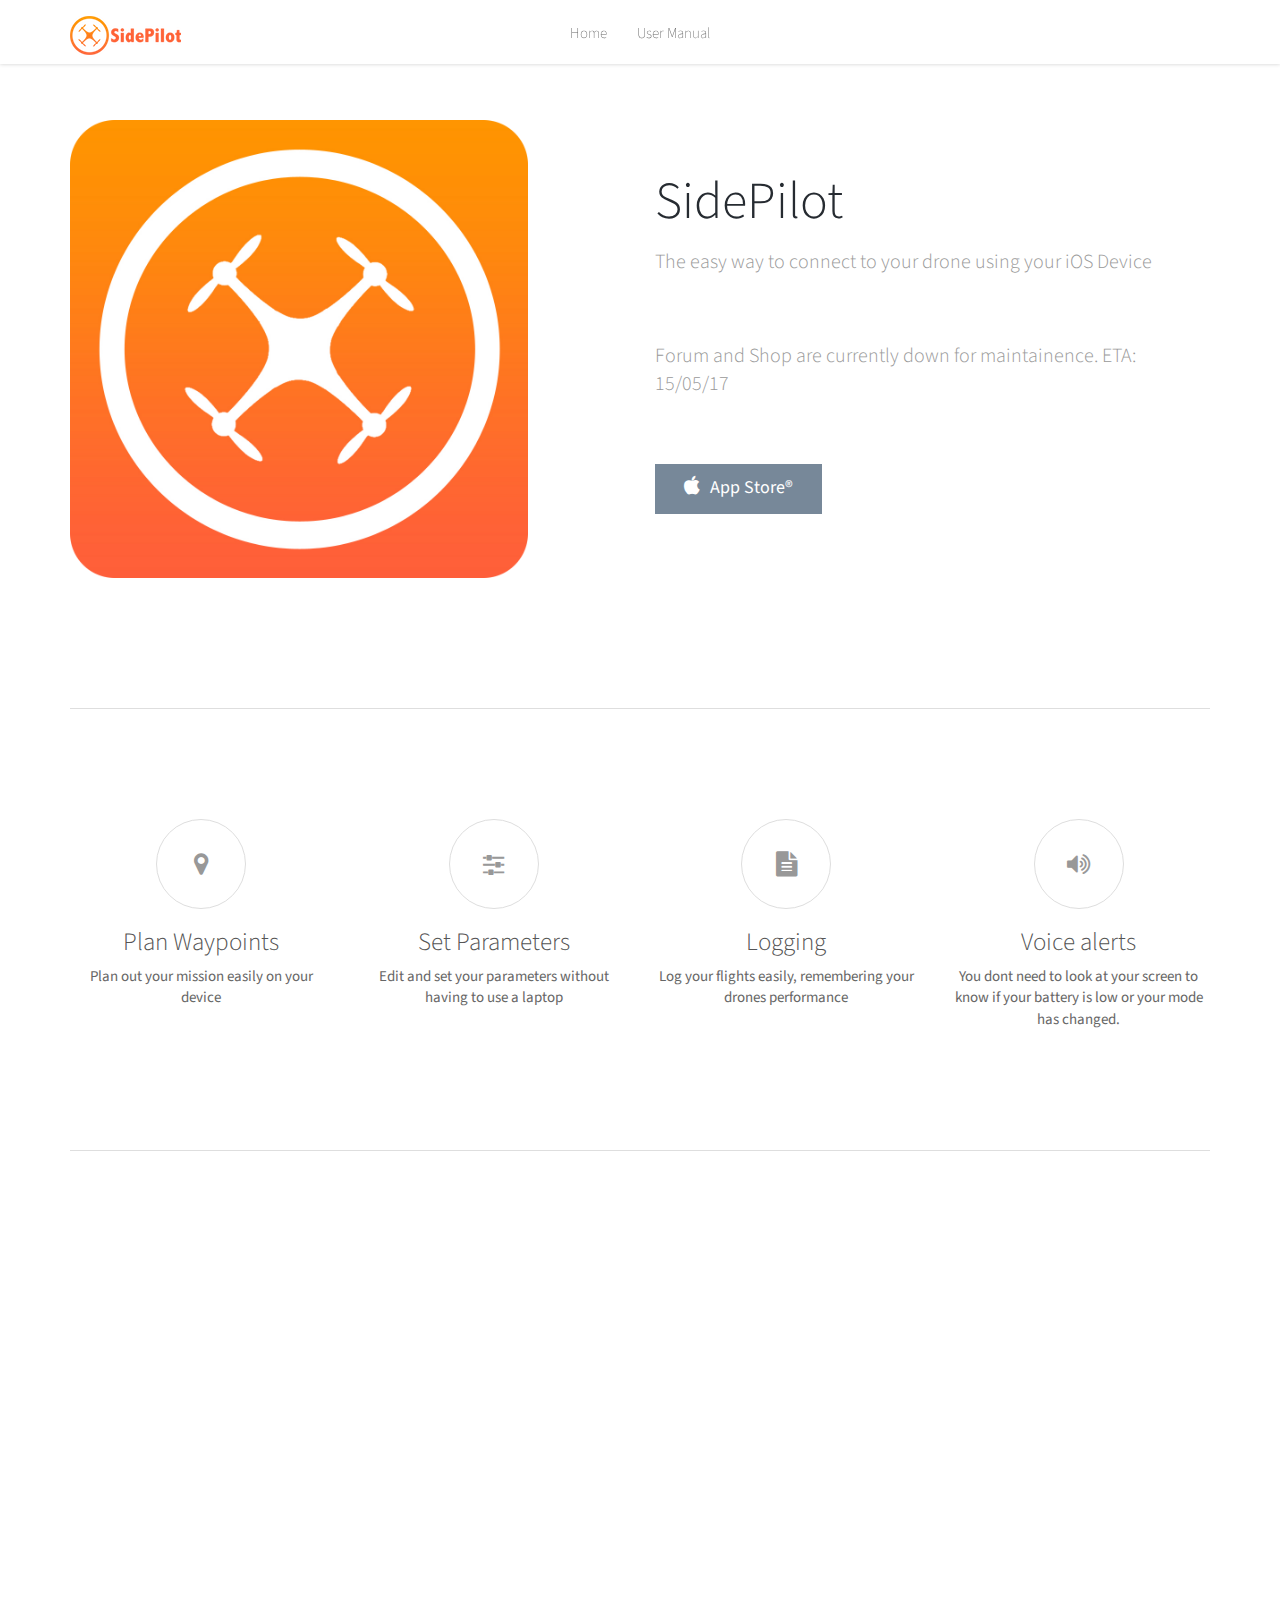
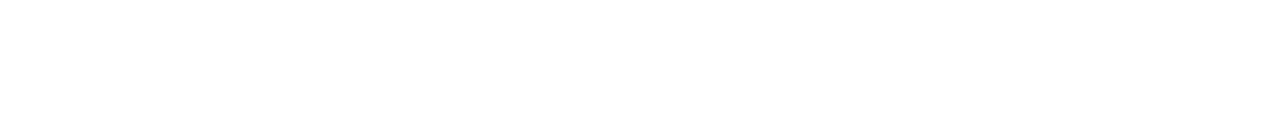
==== index.html @ 72e093e3 "initial" ====
<!DOCTYPE html>
<html class="no-js">
    <head>
        <meta charset="utf-8">
        <meta http-equiv="X-UA-Compatible" content="IE=edge">
        <title>SidePilot - iOS Ground Station</title>
        <meta name="description" content="">
        <meta name="viewport" content="width=device-width, initial-scale=1">

        <!-- Place favicon.ico and apple-touch-icon.png in the root directory -->
        <link rel="icon" href="/favicon.ico" type="image/vnd.microsoft.icon">
		<link rel="apple-touch-icon" href="/favicon-57.png" sizes="57x57">
		<link rel="apple-touch-icon" href="/favicon-120.png" sizes="120x120">
		<link rel="apple-touch-icon" href="/favicon-152.png" sizes="152x152">
		<link rel="apple-touch-icon" href="/favicon-180.png" sizes="180x180">
        <!-- Fonts -->




        <!-- CSS -->

        <link rel="stylesheet" href="css/bootstrap.min.css">
        <link rel="stylesheet" href="css/font-awesome.min.css">
        <link rel="stylesheet" href="css/main.css">
        <link rel="stylesheet" href="css/animate.css">
        <link rel="stylesheet" href="css/responsive.css">
        

        <!-- Js -->
        <script src="js/vendor/modernizr-2.6.2.min.js"></script>
        <script src="//ajax.googleapis.com/ajax/libs/jquery/1.10.2/jquery.min.js"></script>
        <script>window.jQuery || document.write('<script src="js/vendor/jquery-1.10.2.min.js"><\/script>')</script>
        <script src="js/bootstrap.min.js"></script>
        <script src="js/plugins.js"></script>
        <script src="js/main.js"></script>
        <script src="js/wow.min.js"></script>
        <script>
         new WOW(
            ).init();
        </script>

        <script>
          (function(i,s,o,g,r,a,m){i['GoogleAnalyticsObject']=r;i[r]=i[r]||function(){
          (i[r].q=i[r].q||[]).push(arguments)},i[r].l=1*new Date();a=s.createElement(o),
          m=s.getElementsByTagName(o)[0];a.async=1;a.src=g;m.parentNode.insertBefore(a,m)
          })(window,document,'script','//www.google-analytics.com/analytics.js','ga');

          ga('create', 'UA-73260412-2', 'auto');
          ga('send', 'pageview');

        </script>

    </head>
    <body>


    <header>
        <div class="container">
            <div class="row">
                <div class="col-md-3 col-xs-6 col-sm-3">
                    <a href="#" class="logo">
                        <img src="images/logo.png" alt="Logo">
                    </a>
                </div>
				<p></p>
                <div class="col-md-6 col-xs-6 col-sm-6">
                    <div class="menu">
                        <nav class="navbar navbar-default" role="navigation">
                            <div class="container-fluid">
                                <!-- Brand and toggle get grouped for better mobile display -->
                                <div class="navbar-header">
                                    <button type="button" class="navbar-toggle collapsed" data-toggle="collapse" data-target="#bs-example-navbar-collapse-1">
                                    <span class="sr-only">Toggle navigation</span>
                                    <span class="icon-bar"></span>
                                    <span class="icon-bar"></span>
                                    <span class="icon-bar"></span>
                                    </button>
                                </div>

                                <!-- Collect the nav links, forms, and other content for toggling -->
                                <div class="collapse navbar-collapse" id="bs-example-navbar-collapse-1">
                                    <ul class="nav navbar-nav">
                                        <li><a href="#">Home</a></li>
										<li><a href="/usermanual.html">User Manual</a></li>
                                    </ul>
                                  
                                </div><!-- /.navbar-collapse -->
                            </div><!-- /.container-fluid -->
                        </nav>
                    </div>
                </div> 
            </div>
        </div>
    </header>

    <section id="banner" class="wow fadeInUp">
        <div class="container">
            <div class="row">

                <div class="col-md-5 col-sm-6">
                    <div class="block">
                        <img class="app-img img-responsive" src="images/rounded-logo.png" alt="Big Logo">
                    </div>
                    
                </div>
                <div class="col-md-6 col-md-offset-1 col-sm-6">
                    <div class="block">
                        <p></p>
						<h1>
                            SidePilot
                        </h1>
                        <p>
                            The easy way to connect to your drone using your iOS Device
                        </p>
						<p>
						Forum and Shop are currently down for maintainence. ETA: 15/05/17

                        <ul class="download-btn">
                            <li>
                                <a href="https://itunes.apple.com/us/app/sidepilot/id1138193193?ls=1&mt=8" class="btn btn-default btn-apple"> <i class="fa fa-apple"></i>App Store®</a>
								&nbsp;&nbsp;&nbsp;&nbsp;&nbsp;&nbsp;&nbsp;&nbsp;
                            </li>
                        </ul>
                    </div>
                </div>
            </div>
        </div>
    </section>


    <section id="service">
        <div class="container">
            <div class="service-wrapper">
                <div class="row">
                    <div class="col-md-3 col-sm-6">
                        <div class="block wow fadeInRight" data-wow-delay="0.4s">
                            <div class="icon">
                               <i class="fa fa-map-marker" aria-hidden="true"></i>
                            </div>
                            
                            <h3>Plan Waypoints</h3>
                            <p>Plan out your mission easily on your device</p>
                        </div>
                    </div>
                    <div class="col-md-3 col-sm-6">
                        <div class="block wow fadeInRight" data-wow-delay="0.6s">
                            <div class="icon">
                                <i class="fa fa-sliders" aria-hidden="true"></i>
                            </div>
                            <h3>Set Parameters</h3>
                            <p>Edit and set your parameters without having to use a laptop</p>
                        </div>
                    </div>
                    <div class="col-md-3 col-sm-6">
                        <div class="block wow fadeInRight" data-wow-delay="0.8s">
                            <div class="icon">
                                <i class="fa  fa-file-text"></i>
                            </div>
                            <h3>Logging</h3>
                            <p>Log your flights easily, remembering your drones performance</p>
                        </div>
                    </div>
                     <div class="col-md-3 col-sm-6">
                        <div class="block wow fadeInRight" data-wow-delay="1.0s">
                            <div class="icon">
                                <i class="fa fa-volume-up" aria-hidden="true"></i>
                            </div>
                            <h3>Voice alerts</h3>
                            <p>You dont need to look at your screen to know if your battery is low or your mode has changed.</p>
                        </div>
                    </div>
                </div>
            </div>
        </div>
    </section>
	
	    <section id="screenshots">
        <div class="container">
            <div class="service-wrapper">
                <div class="row">
                    <div class="col-md-3 col-sm-6">
                        <div class="block wow fadeInRight" data-wow-delay="0.4s">
                            <div class="icon">
                               <img class="app-img img-responsive" src="images/sc1.png" alt="Screenshot 1">
                            </div>
                        </div>
                    </div>
                    <div class="col-md-3 col-sm-6">
                        <div class="block wow fadeInRight" data-wow-delay="0.6s">
                            <div class="icon">
                                <img class="app-img img-responsive" src="images/sc5.png" alt="Screenshot 2">
                            </div>
                        </div>
                    </div>
                    <div class="col-md-3 col-sm-6">
                        <div class="block wow fadeInRight" data-wow-delay="0.8s">
                            <div class="icon">
                                <img class="app-img img-responsive" src="images/sc2.png" alt="Screenshot 3">
                            </div>
                        </div>
                    </div>
                     <div class="col-md-3 col-sm-6">
                        <div class="block wow fadeInRight" data-wow-delay="1.0s">
                            <div class="icon">
                                <img class="app-img img-responsive" src="images/sc3.png" alt="Screenshot 4">
                            </div>
						</div>
                    </div>
                </div>
            </div>
        </div>
    </section>
    
    <footer class="wow fadeInUp" data-wow-delay=".8s">
        <div class="container text-center">
            <div class="row">
                <div class="col-md-12">
                        <a class="footer-logo"href="#">
                            <img class="img-responsive" src="images/logo.png" alt="Logo>
                        </a>
                    <p>Copyright © Tom Brereton 2016</p>
                    
                </div>
            </div>
        </div>
    </footer>

</body>
</html>
---- css/main.css ----
@import url(http://fonts.googleapis.com/css?family=Ubuntu:300,400,500,300italic);
@import url(http://fonts.googleapis.com/css?family=Open+Sans);
@import url(http://fonts.googleapis.com/css?family=Source+Sans+Pro:200,300,400,600,700);
body {
  font-family: 'Source Sans Pro', sans-serif;
}
h1,
h2,
h3,
h4,
h5,
h6,
p {
  font-family: 'Source Sans Pro', sans-serif;
}
h1 {
  font-size: 52px;
}
h2 {
  font-size: 38px;
  font-weight: 200;
}
h3 {
  font-size: 25px;
}
h4 {
  font-size: 20px;
}
p {
  font-size: 15px;
}
ul {
  padding-left: 0;
}
ul li {
  list-style: none;
}
.menu .navbar-default {
  background: none;
  border-color: transparent;
  margin-bottom: 0;
  text-align: center;
}
.menu .navbar-default .navbar-nav > li > a {
  font-size: 15px;
  font-family: 'Source Sans Pro', sans-serif;
  font-weight: 200;
  color: #666;
  padding: 5px 15px;
}
.menu .navbar-default .navbar-nav > li > a:hover {
  color: #f48e5c;
}
.menu .navbar-nav {
  float: none;
  display: inline-block;
}
.menu .navbar {
  min-height: 0;
}
header {
  -webkit-box-shadow: 0 0 4px rgba(0, 0, 0, 0.2);
  -moz-box-shadow: 0 0 4px rgba(0, 0, 0, 0.2);
  -ms-box-shadow: 0 0 4px rgba(0, 0, 0, 0.2);
  -o-box-shadow: 0 0 4px rgba(0, 0, 0, 0.2);
  box-shadow: 0 0 4px rgba(0, 0, 0, 0.2);
  background: rgba(255, 255, 255, 0.96);
  padding: 8px 0;
  position: fixed;
  width: 100%;
  z-index: 999;
}
header .logo {
  display: inline-block;
  margin-top: 8px;
}
header .social-info {
  margin-bottom: 0;
  padding-top: 8px;
  text-align: right;
}
header .social-info li {
  display: inline-block;
}
header .social-info li:first-child a {
  border-left: 1px solid #dedede;
}
header .social-info li a {
  color: #aeaeae;
  padding: 3px 8px;
  border-right: 1px solid #dedede;
}
header .social-info li a:hover {
  color: #f48e5c;
}
#banner {
  background-size: cover;
  position: relative;
  padding: 100px 0;
}
#banner .app-img {
  padding-top: 10px;
}
#banner .block > p {
  margin-bottom: 65px;
}
#banner .block {
  padding-top: 10px;
}
#banner .block h1 {
  margin-bottom: 18px;
  line-height: 55px;
  color: #262b31;
  font-weight: 300;
}
#banner .block p {
  font-size: 20px;
  color: #999;
  font-weight: 300;
}
#banner .block .download-btn li {
  display: inline-block;
}
#banner .block .download-btn li a {
  color: #fff;
  border: none;
  border-radius: 0;
  padding: 10px 28px 13px;
  font-size: 18px;
}
#banner .block .download-btn li a i {
  margin-right: 10px;
  font-size: 20px;
}
#banner .block .download-btn li .btn-apple {
  background: #778899;
  border: 1px solid transparent;
  -webkit-transition: .2s all;
  -o-transition: .2s all;
  transition: .2s all;
}
#banner .block .download-btn li .btn-forum {
  background: #fc6418;
  border: 1px solid transparent;
  -webkit-transition: .2s all;
  -o-transition: .2s all;
  transition: .2s all;
}
#banner .block .download-btn li .btn-store{
  background: #1e90ff;
  border: 1px solid transparent;
  -webkit-transition: .2s all;
  -o-transition: .2s all;
  transition: .2s all;
}
#banner .block .download-btn li .btn-apple:hover {
  color: #8883bc;
  background: #fff;
  border: 1px solid #8883bc;
}
#banner .block .download-btn li .btn-forum:hover {
  color: #8883bc;
  background: #fff;
  border: 1px solid #8883bc;
}
#banner .block .download-btn li .btn-store:hover {
  color: #8883bc;
  background: #fff;
  border: 1px solid #8883bc;
}
#banner .block .download-btn li .btn-andriod {
  background: #6fbf39;
  border: 1px solid transparent;
  -webkit-transition: .2s all;
  -o-transition: .2s all;
  transition: .2s all;
}
#banner .block .download-btn li .btn-andriod:hover {
  color: #6fbf39;
  background: #fff;
  border: 1px solid #6fbf39;
}
#banner .block .download-btn li .btn-windows {
  background: #00afec;
  border: 1px solid transparent;
  -webkit-transition: .2s all;
  -o-transition: .2s all;
  transition: .2s all;
}
#banner .block .download-btn li .btn-windows:hover {
  color: #00afec;
  background: #fff;
  border: 1px solid #00afec;
}
#service {
  padding: 30px 0;
}
#service .service-wrapper {
  border-top: 1px solid #dedede;
  border-bottom: 1px solid #dedede;
  padding: 110px 0;
}
#service .block {
  cursor: pointer;
  text-align: center;
}
#service .block:hover .icon i {
  color: #fff;
}
#service .block:hover h3 {
  color: #f48e5c;
}
#service .block:hover .icon {
  border: 1px solid #FFFFFF;
  background: #f48e5c;
  color: #fff;
  -webkit-box-shadow: 0 0 0px 2px #f48e5c;
  -moz-box-shadow: 0 0 0px 2px #f48e5c;
  box-shadow: 0 0 0px 2px #f48e5c;
}
#service .block .icon {
  width: 90px;
  height: 90px;
  margin: 0 auto;
  border-radius: 100%;
  border: 1px solid #dedede;
  text-align: center;
  -webkit-transition: .2s all;
  -o-transition: .2s all;
  transition: .2s all;
}
#service .block i {
  font-size: 25px;
  line-height: 90px;
  color: #989898;
  -webkit-transition: .2s all;
  -o-transition: .2s all;
  transition: .2s all;
}
#service .block h3 {
  color: #555;
  font-weight: 300;
}
#service .block p {
  color: #666;
}
#feature {
  padding: 120px 0;
}
#feature .title {
  font-weight: 300;
}
#feature .feature-item {
  margin-top: 40px;
}
#feature .feature-item:first-child {
  margin-top: 0;
}
#feature .feature-item .icon {
  padding-right: 22px;
}
#feature .feature-item .icon i {
  color: #f48e5c;
  font-size: 30px;
}
#feature .feature-item h4 {
  color: #f48e5c;
  margin-bottom: 0;
  font-weight: 300;
  margin-bottom: 8px;
}
#feature .feature-item p {
  color: #9499a2;
}
#feature .block {
  text-align: center;
}
#feature .block img {
  display: inline-block;
}
#utility {
  background: #f6f6f7;
  padding: 20px 0 30px 0;
}
#utility .block h2 {
  padding-top: 70px;
  color: #444;
}
#utility .block p {
  line-height: 32px;
  color: #7c828b;
  font-size: 16px;
}
#utility-2 {
  padding: 40px 0 10px 0;
}
#utility-2 .block {
  padding-top: 100px;
}
#utility-2 .block h2 {
  color: #666;
}
#utility-2 .block p {
  line-height: 32px;
  color: #9AA0A9;
  font-size: 16px;
}
#subscribe {
  padding: 70px 0;
}
#subscribe .block {
  border-top: 1px solid #dedede;
  padding-top: 40px;
}
#subscribe p {
  color: #96908E;
}
#subscribe .form-inline {
  padding-top: 16px;
}
#subscribe .form-inline .form-group {
  position: relative;
}
#subscribe .form-inline .form-group input {
  width: 340px;
  padding: 20px 0px 20px 15px;
  border-radius: 0;
  background: white;
  border: 1px solid #d4d4d4;
  border: 1px solid #d1d1d1;
  box-shadow: none;
}
#subscribe .form-inline .form-group input:hover,
#subscribe .form-inline .form-group input:active,
#subscribe .form-inline .form-group input:focus {
  box-shadow: none;
}
#subscribe .form-inline i {
  font-size: 18px;
  color: #fff;
  display: inline-block;
}
#subscribe .btn-signup {
  background: #77c344;
  padding: 10px 20px;
  color: #fff;
  border-radius: 0;
  border: none;
  margin-left: -4px;
  border: 1px solid transparent;
  -webkit-transition: .2s all;
  -o-transition: .2s all;
  transition: .2s all;
}
#subscribe .btn-signup:hover {
  background: #fff;
  border: 1px solid #77c344;
}
#subscribe .btn-signup:hover i {
  color: #77c344;
}
footer {
  background: #f9f9f9;
  border-top: 1px solid #e8e8e8;
  padding: 40px 0 20px;
}
footer .footer-logo {
  margin-bottom: 15px;
  display: inline-block;
  text-align: center;
}
footer p {
  color: #6F6F6F;
  margin-top: 10px;
  margin-bottom: 0;
}
---- css/responsive.css ----
/*		Tablet Layout: 768px.
		Gutters: 24px.
		Outer margins: 28px.
		Inherits styles from: Default Layout.
-----------------------------------------------------------------
cols    1     2      3      4      5      6      7      8
px      68    160    252    344    436    528    620    712    */
@media only screen and (min-width: 768px) and (max-width: 991px) {
  header {
    position: relative;
  }
  .menu .navbar-default .navbar-nav > li > a {
    padding: 5px 7px;
  }
  #banner .block .download-btn li {
    width: 100%;
    margin-bottom: 5px;
  }
  #banner .block .download-btn li a {
    display: block;
  }
  #banner {
    padding: 40px 0;
  }
  #banner h1 {
    font-size: 40px;
  }
  #banner .block img {
    padding-top: 80px;
  }
  #banner .block > p {
    margin-bottom: 20px;
  }
  #service .block {
    margin-bottom: 40px;
  }
  #service .service-wrapper {
    padding: 80px 0;
  }
  #feature {
    padding: 30px 0;
  }
  #feature .title {
    margin-top: 0;
    margin-bottom: 30px;
  }
  #feature .block img {
    padding-top: 40px;
  }
  #feature .feature-item {
    margin-top: 10px;
  }
  #utility .block h2 {
    padding-top: 15px;
  }
  #utility-2 .block {
    padding-top: 0;
  }
  #subscribe .form-inline .form-group input {
    width: 100%;
  }
  footer .footer-logo {
    display: inline-block;
  }
}
/*		Mobile Layout: 320px.
		Gutters: 24px.
		Outer margins: 34px.
		Inherits styles from: Default Layout.
---------------------------------------------
cols    1     2      3
px      68    160    252    */
@media only screen and (max-width: 767px) {
  header {
    position: relative;
  }
  .footer-logo img {
    width: 100px;
  }
  #subscribe .form-inline .form-group input {
    width: 290px;
  }
  #feature {
    padding: 30px 0;
  }
  #banner .block .download-btn li {
    width: 100%;
    margin-bottom: 5px;
  }
  #banner .block .download-btn li a {
    display: block;
  }
  #banner {
    padding: 40px 0;
  }
  #banner h1 {
    font-size: 40px;
  }
  #service .service-wrapper {
    padding: 60px 0;
  }
  #service .block {
    margin-bottom: 20px;
  }
  #utility .block h2,
  #utility-2 .block h2,
  #feature .title {
    text-align: center;
  }
  #subscribe .form-inline .form-group input {
    width: 100%;
  }
  footer .footer-logo {
    display: inline-block;
  }
}
/*		Wide Mobile Layout: 480px.
		Gutters: 24px.
		Outer margins: 22px.
		Inherits styles from: Default Layout, Mobile Layout.
------------------------------------------------------------
cols    1     2      3      4      5
px      68    160    252    344    436    */
/*	Retina media query.
	Overrides styles for devices with a 
	device-pixel-ratio of 2+, such as iPhone 4.
-----------------------------------------------    */
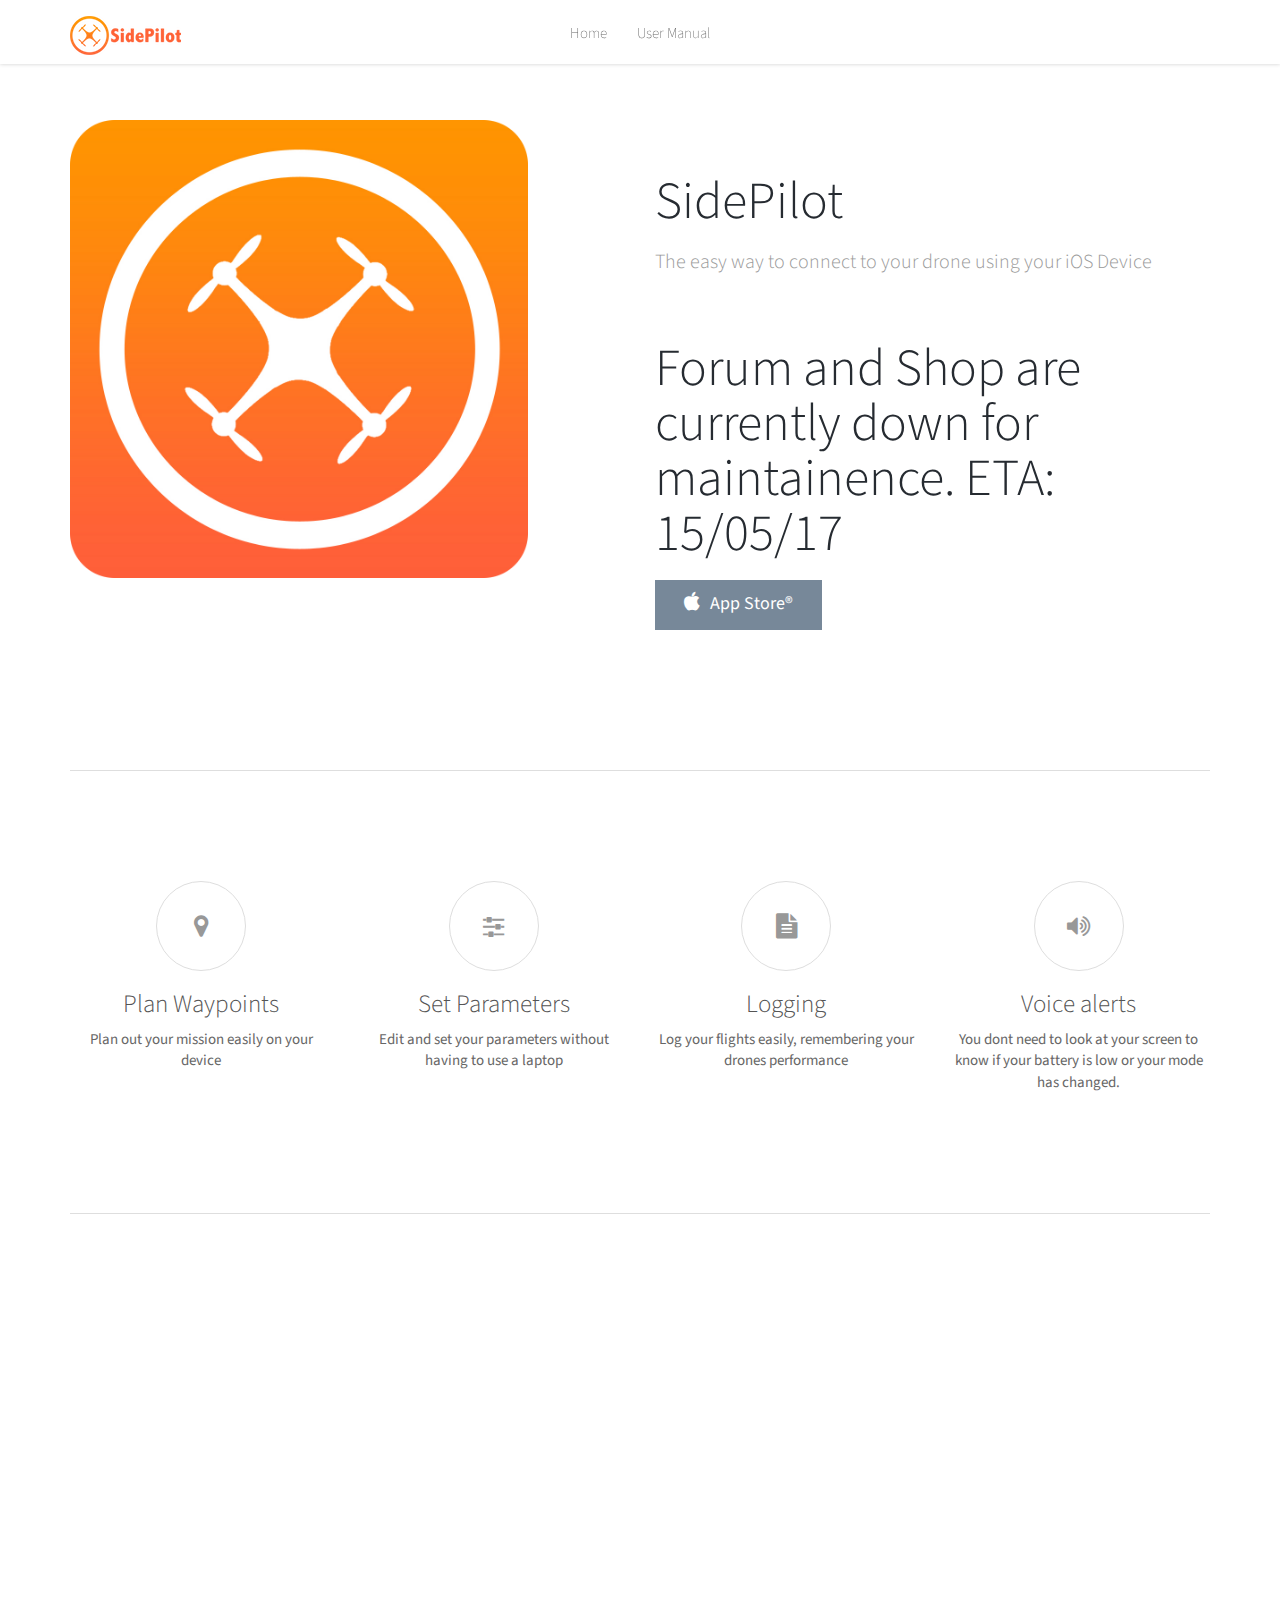
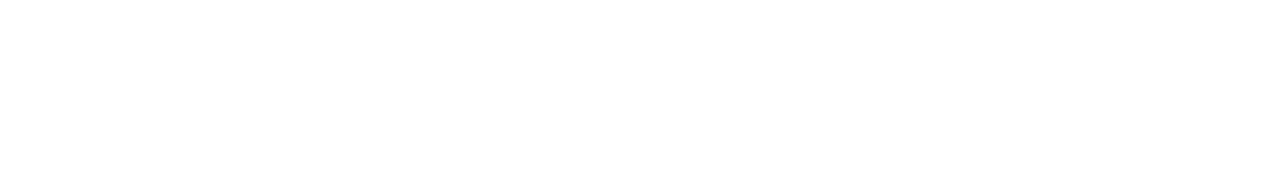
==== commit df497aa1: "title" ====
--- a/index.html
+++ b/index.html
@@ -113,9 +113,9 @@
                         <p>
                             The easy way to connect to your drone using your iOS Device
                         </p>
-						<p>
+						<h1>
 						Forum and Shop are currently down for maintainence. ETA: 15/05/17
-
+						</h1>
                         <ul class="download-btn">
                             <li>
                                 <a href="https://itunes.apple.com/us/app/sidepilot/id1138193193?ls=1&mt=8" class="btn btn-default btn-apple"> <i class="fa fa-apple"></i>App Store®</a>
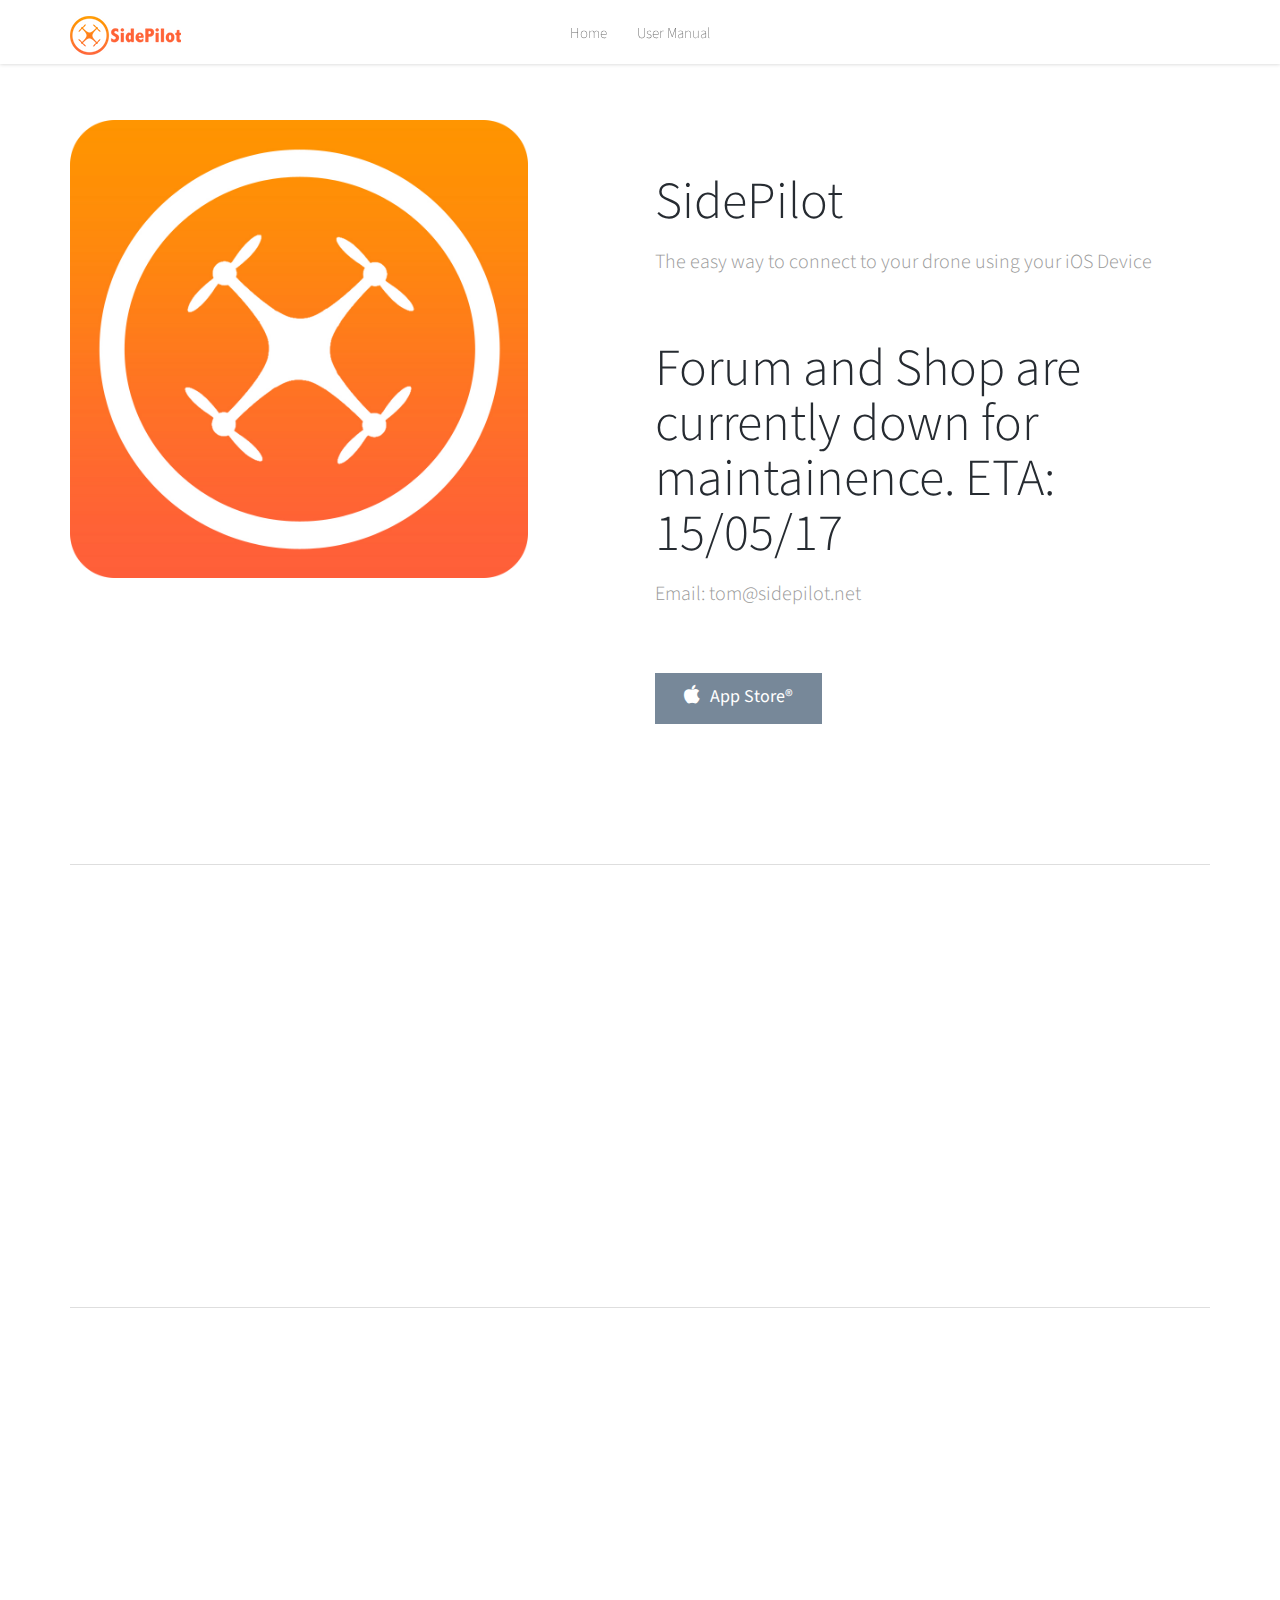
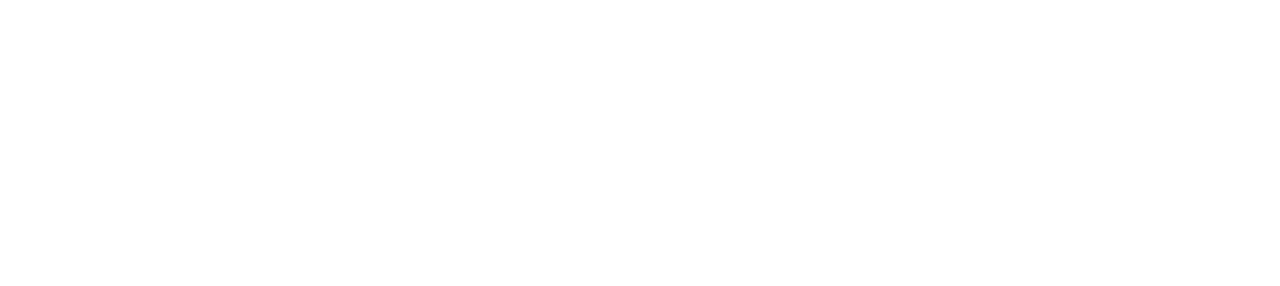
==== commit e5db50e2: "email" ====
--- a/index.html
+++ b/index.html
@@ -116,6 +116,7 @@
 						<h1>
 						Forum and Shop are currently down for maintainence. ETA: 15/05/17
 						</h1>
+						<p> Email: tom@sidepilot.net </p>
                         <ul class="download-btn">
                             <li>
                                 <a href="https://itunes.apple.com/us/app/sidepilot/id1138193193?ls=1&mt=8" class="btn btn-default btn-apple"> <i class="fa fa-apple"></i>App Store®</a>
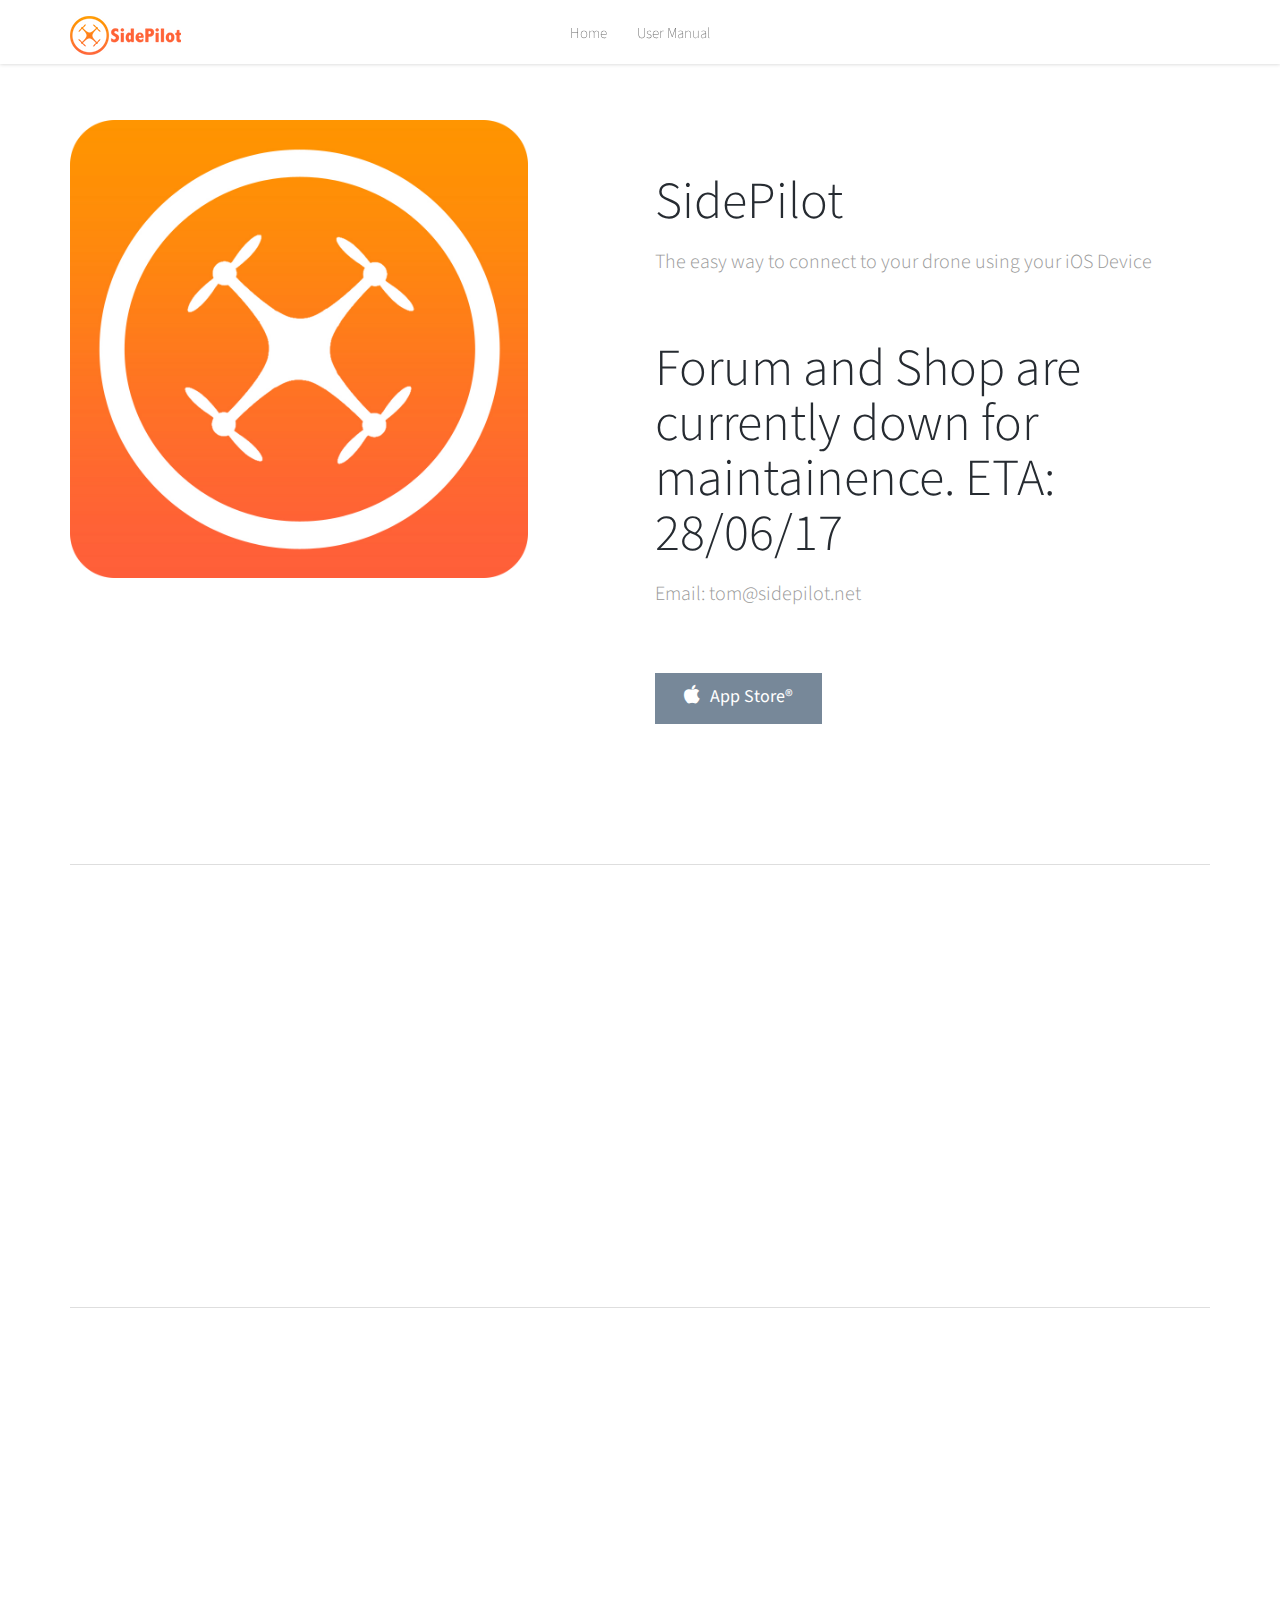
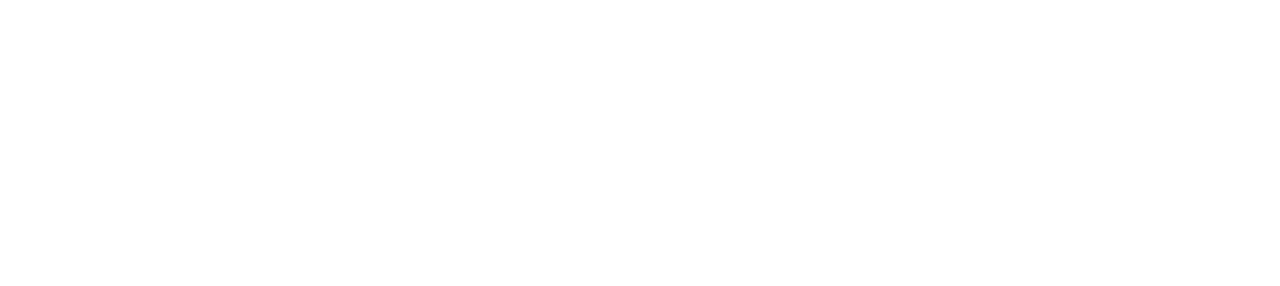
==== commit cf66ce19: "down 27/06/17" ====
--- a/index.html
+++ b/index.html
@@ -82,7 +82,7 @@
                                 <div class="collapse navbar-collapse" id="bs-example-navbar-collapse-1">
                                     <ul class="nav navbar-nav">
                                         <li><a href="#">Home</a></li>
-										<li><a href="/usermanual.html">User Manual</a></li>
+										<li><a href="/pdf/SidePilot-User-Manual.pdf">User Manual</a></li>
                                     </ul>
                                   
                                 </div><!-- /.navbar-collapse -->
@@ -114,7 +114,7 @@
                             The easy way to connect to your drone using your iOS Device
                         </p>
 						<h1>
-						Forum and Shop are currently down for maintainence. ETA: 15/05/17
+						Forum and Shop are currently down for maintainence. ETA: 28/06/17
 						</h1>
 						<p> Email: tom@sidepilot.net </p>
                         <ul class="download-btn">
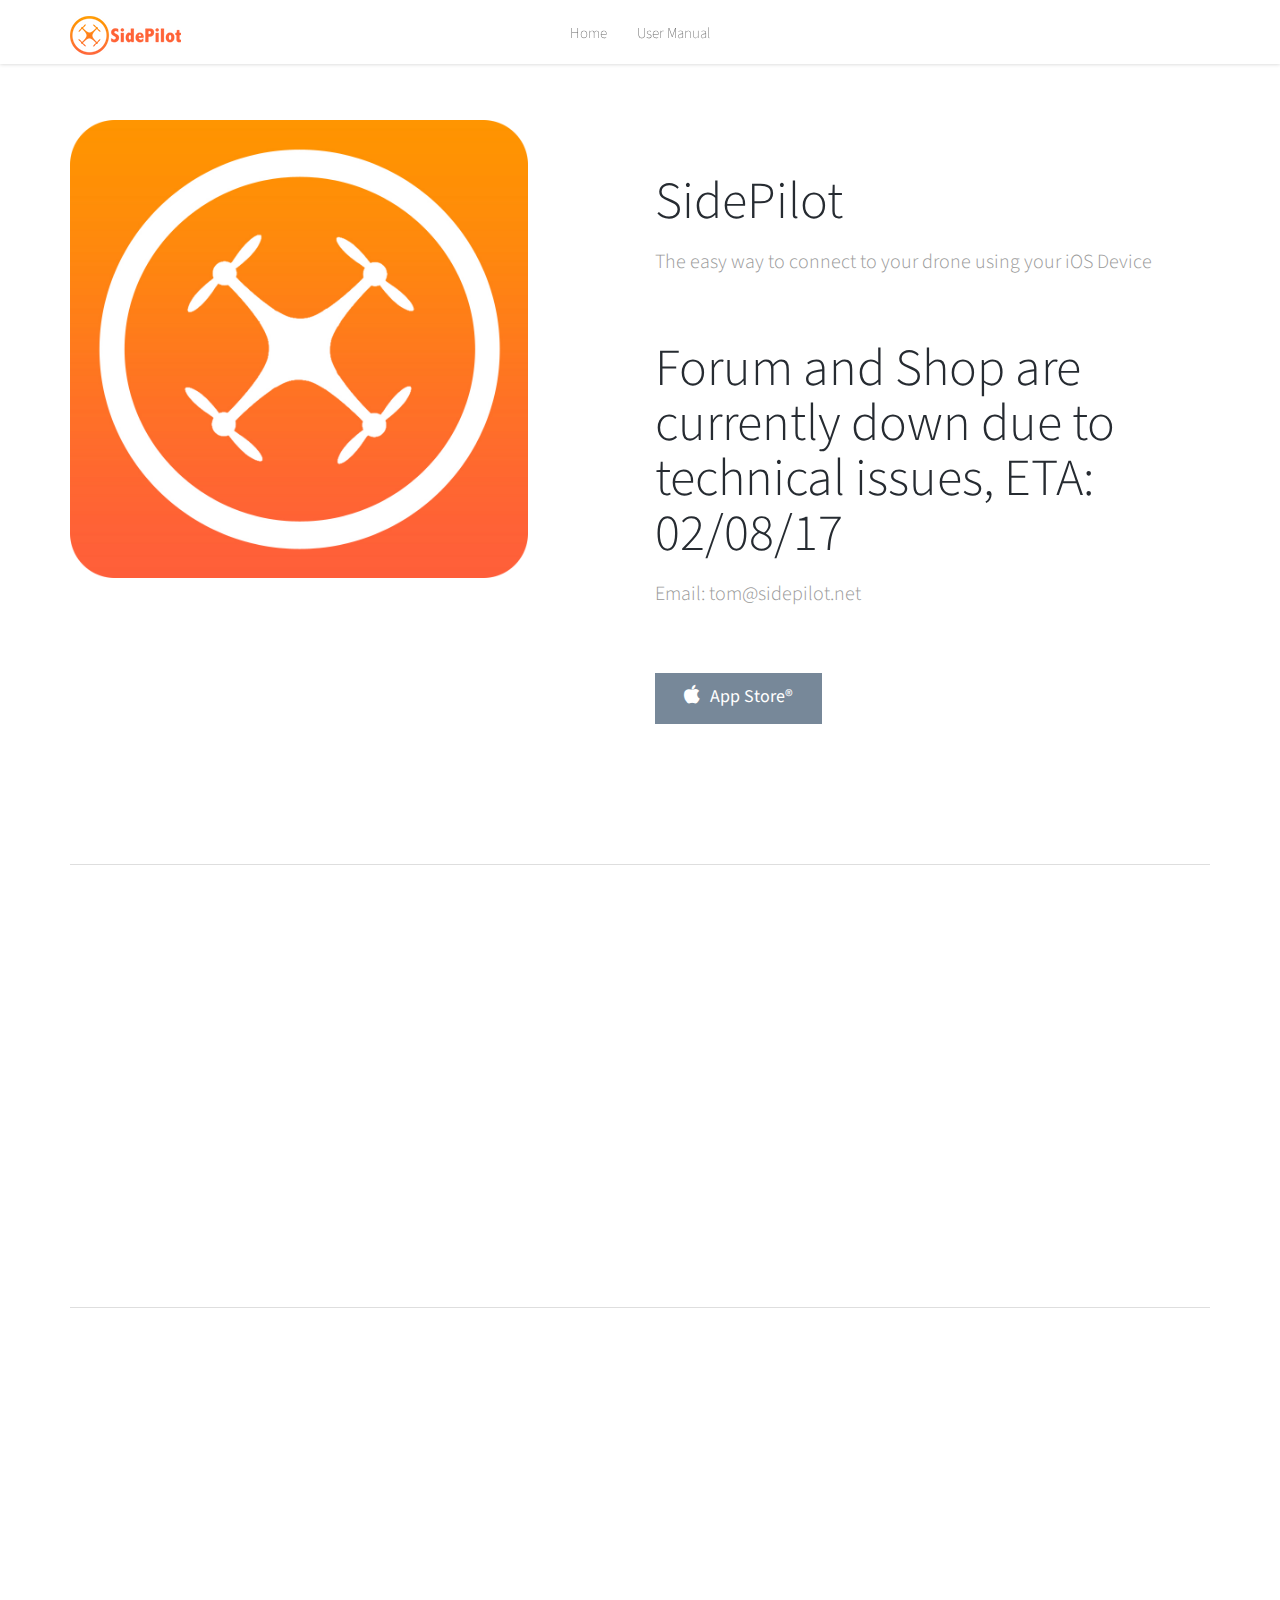
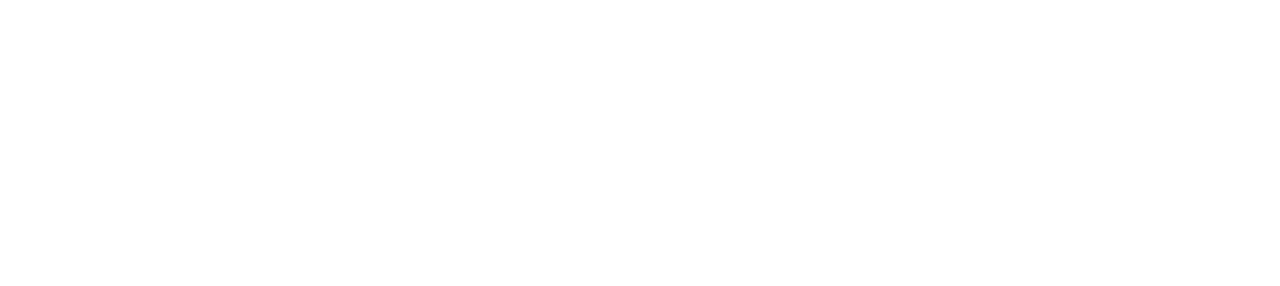
==== commit 6801ec03: "Update index.html" ====
--- a/index.html
+++ b/index.html
@@ -114,7 +114,7 @@
                             The easy way to connect to your drone using your iOS Device
                         </p>
 						<h1>
-						Forum and Shop are currently down for maintainence. ETA: 28/06/17
+						Forum and Shop are currently down due to technical issues, ETA: 02/08/17
 						</h1>
 						<p> Email: tom@sidepilot.net </p>
                         <ul class="download-btn">
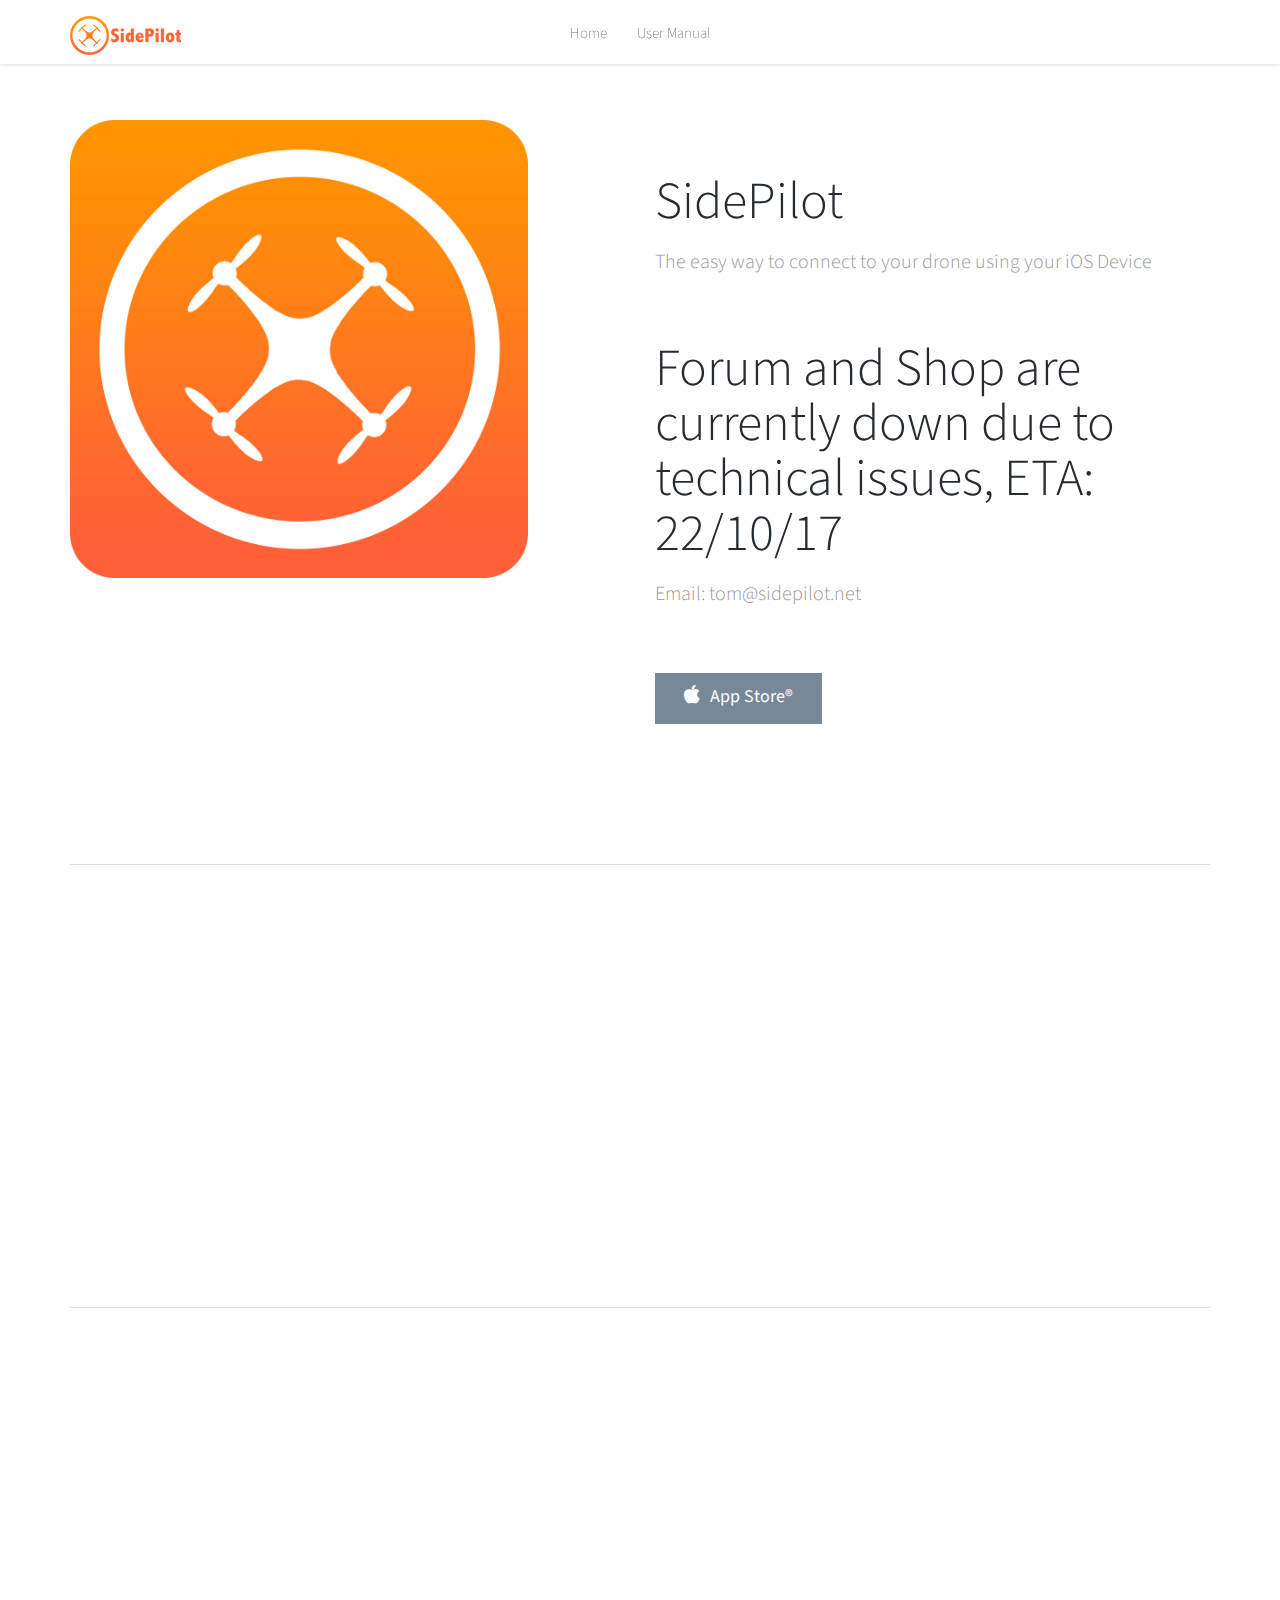
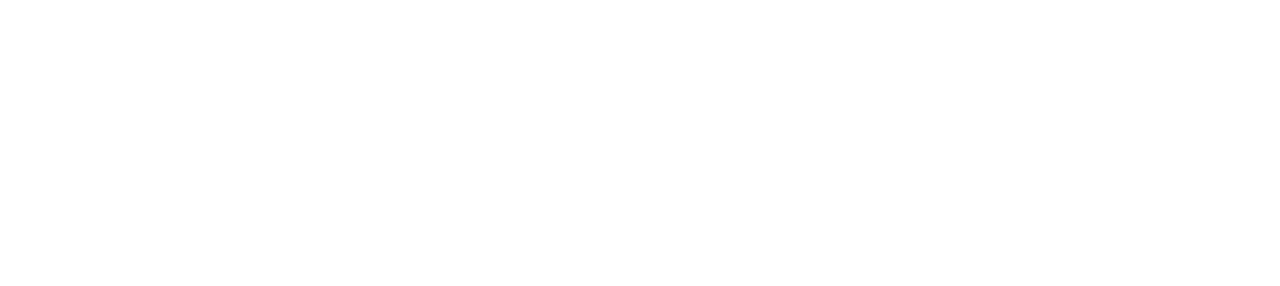
==== commit dd398199: "Updated" ====
--- a/index.html
+++ b/index.html
@@ -114,7 +114,7 @@
                             The easy way to connect to your drone using your iOS Device
                         </p>
 						<h1>
-						Forum and Shop are currently down due to technical issues, ETA: 02/08/17
+						Forum and Shop are currently down due to technical issues, ETA: 22/10/17
 						</h1>
 						<p> Email: tom@sidepilot.net </p>
                         <ul class="download-btn">
